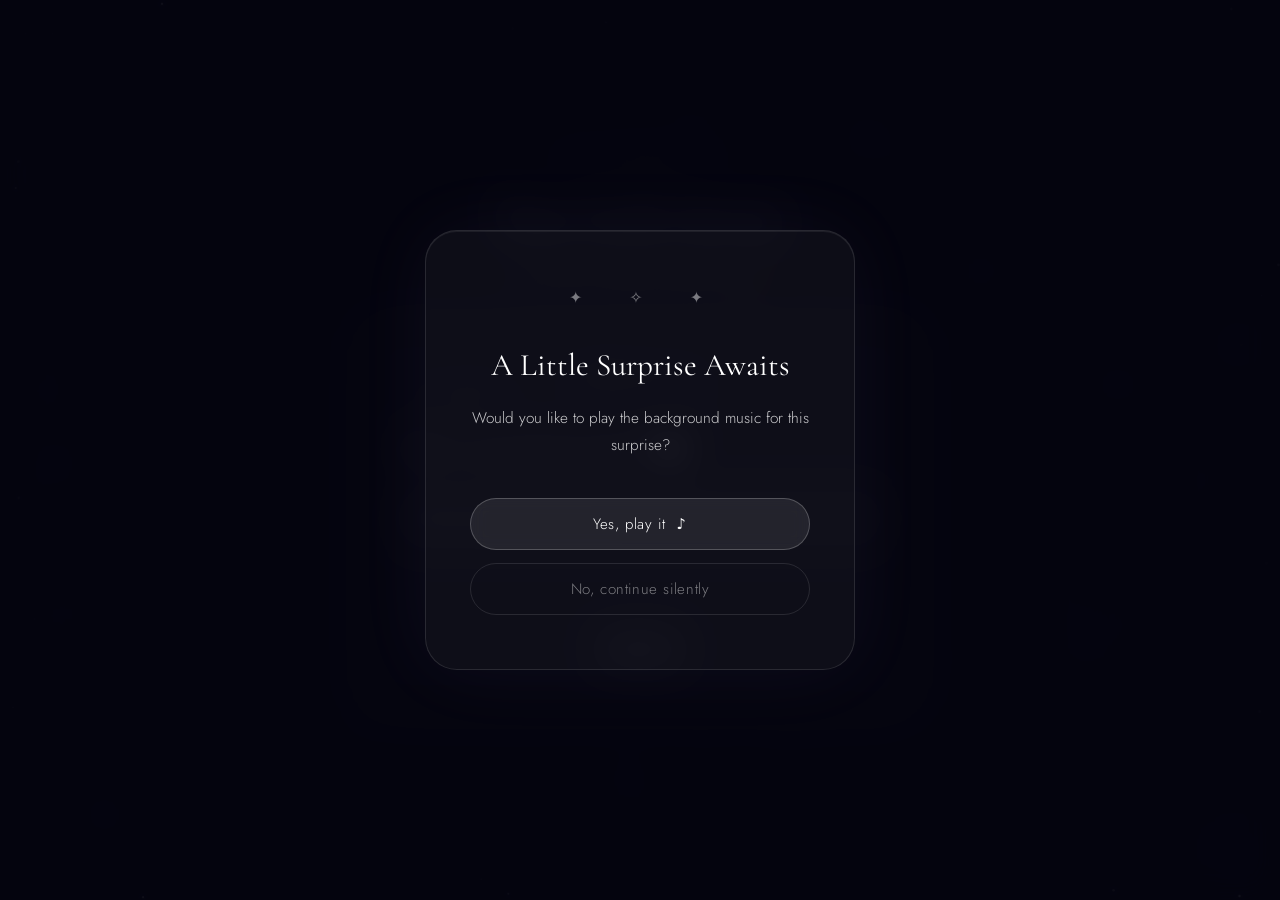
==== page2-survey.html @ 8fff5134 "Initial upload" ====
<!DOCTYPE html>
<html lang="en">
<head>
  <meta charset="UTF-8" />
  <meta name="viewport" content="width=device-width, initial-scale=1.0" />
  <title>Your Survey — Dayana ✨</title>
  <link rel="stylesheet" href="css/global.css" />
  <link rel="stylesheet" href="css/page2-survey.css" />
</head>
<body>

  <!-- Background layers -->
  <canvas id="starCanvas"></canvas>
  <div id="dovesLayer"></div>
  <div id="heartsLayer" class="hearts-layer"></div>

  <!-- Page transition overlay -->
  <div id="pageTransition"></div>

  <!-- Music modal -->
  <div id="musicModal">
    <div class="modal-box">
      <p class="modal-stars-row">✦ &nbsp; ✧ &nbsp; ✦</p>
      <h2 class="modal-title">A Little Surprise Awaits</h2>
      <p class="modal-body">Would you like to play the background music for this surprise?</p>
      <div class="modal-btns">
        <button id="btnPlayMusic" class="btn btn-solid">Yes, play it &nbsp;♪</button>
        <button id="btnSkipMusic" class="btn btn-ghost">No, continue silently</button>
      </div>
    </div>
  </div>

  <audio id="bgMusic" preload="auto"></audio>

  <button id="musicToggle" aria-label="Toggle music">♪</button>

  <!-- ══════════════════════════════════════════
       PAGE 2 — SURVEY CONTENT
       ══════════════════════════════════════════ -->
  <main class="survey-wrapper">

    <header class="survey-header">
      <span class="badge">✦ &nbsp; just for you &nbsp; ✦</span>
      <h1 class="survey-title">Your Little Survey</h1>
      <p class="survey-subtitle">Let me know a little more about you 💫</p>
    </header>

    <!-- CARD (question UI) -->
    <div class="survey-card" id="surveyCard">

      <!-- Progress -->
      <div class="progress-area">
        <span class="progress-label" id="progressLabel">Question 1 of 5</span>
        <div class="progress-track">
          <div class="progress-fill" id="progressFill"></div>
        </div>
      </div>

      <!-- Question + Input -->
      <div class="question-area" id="questionArea">
        <p class="question-text" id="questionText"></p>
        <div class="input-area"  id="inputArea"></div>
      </div>

      <!-- Navigation -->
      <div class="survey-nav">
        <button class="btn btn-ghost btn-sm hidden" id="btnPrev" onclick="Survey.prev()">← Prev</button>
        <button class="btn btn-solid btn-sm"         id="btnNext" onclick="Survey.next()">Next →</button>
        <button class="btn btn-glow  btn-sm hidden"  id="btnSubmit" onclick="Survey.submit()">Send it ✦</button>
      </div>
    </div>

    <!-- Success (shown after submit) -->
    <div class="survey-success hidden" id="surveySuccess">
      <div class="success-star">✦</div>
      <h2 class="success-title">Beautiful! 💖</h2>
      <p class="success-msg">Your answers have been received…</p>
      <p class="success-sub">Taking you to the next surprise in a moment…</p>
    </div>

  </main>

  <script src="js/shared.js"></script>
  <script src="js/survey.js"></script>
  <script>
    bootShared({ hearts: true, heartCount: 4 });
    Survey.init();
  </script>
</body>
</html>
---- css/global.css ----
/* ============================================================
   global.css — Shared styles for ALL pages
   Birthday Surprise · Monic Dayana
   ============================================================ */

@import url('https://fonts.googleapis.com/css2?family=Cormorant+Garamond:ital,wght@0,300;0,400;0,600;1,300;1,400&family=Jost:wght@200;300;400;500&display=swap');

/* ─── DESIGN TOKENS ─────────────────────────────────────── */
:root {
  --bg:             #05050f;
  --bg-card:        rgba(255, 255, 255, 0.04);
  --white:          #ffffff;
  --soft:           rgba(255, 255, 255, 0.78);
  --softer:         rgba(255, 255, 255, 0.45);
  --softest:        rgba(255, 255, 255, 0.12);
  --glass-border:   rgba(255, 255, 255, 0.10);
  --glow-sm:        0 0 20px rgba(255, 255, 255, 0.06);
  --glow-md:        0 0 48px rgba(255, 255, 255, 0.08);
  --glow-lg:        0 0 80px rgba(255, 255, 255, 0.04);
  --radius:         20px;
  --radius-lg:      32px;
  --radius-pill:    100px;
  --font-display:   'Cormorant Garamond', Georgia, serif;
  --font-body:      'Jost', system-ui, sans-serif;
  --ease-smooth:    cubic-bezier(0.4, 0, 0.2, 1);
  --ease-bounce:    cubic-bezier(0.16, 1, 0.3, 1);
}

/* ─── RESET ─────────────────────────────────────────────── */
*, *::before, *::after {
  box-sizing: border-box;
  margin: 0;
  padding: 0;
}

html {
  -webkit-text-size-adjust: 100%;
  scroll-behavior: smooth;
}

body {
  background: var(--bg);
  color: var(--white);
  font-family: var(--font-body);
  font-weight: 300;
  min-height: 100dvh;
  overflow-x: hidden;
  line-height: 1.6;
  position: relative;
}

img, video { max-width: 100%; display: block; }
button { cursor: pointer; font-family: inherit; }
a { color: inherit; text-decoration: none; }

/* ─── STAR CANVAS (fixed background) ────────────────────── */
#starCanvas {
  position: fixed;
  inset: 0;
  width: 100%;
  height: 100%;
  pointer-events: none;
  z-index: 0;
}

/* ─── DOVES LAYER ────────────────────────────────────────── */
#dovesLayer {
  position: fixed;
  inset: 0;
  pointer-events: none;
  z-index: 1;
  overflow: hidden;
}

.dove {
  position: absolute;
  pointer-events: none;
  animation: doveGlide linear infinite;
  opacity: 0;
}

.dove svg { fill: white; }

@keyframes doveGlide {
  0%   { transform: translateX(-120px) translateY(0px);   opacity: 0;    }
  6%   { opacity: 0.16; }
  48%  { transform: translateX(48vw)   translateY(-28px); }
  94%  { opacity: 0.14; }
  100% { transform: translateX(112vw)  translateY(8px);   opacity: 0;    }
}

/* ─── FLOATING HEARTS ────────────────────────────────────── */
.hearts-layer {
  position: fixed;
  inset: 0;
  pointer-events: none;
  z-index: 2;
  overflow: hidden;
}

.fheart {
  position: absolute;
  bottom: -40px;
  color: rgba(255, 255, 255, 0.10);
  font-style: normal;
  user-select: none;
  animation: heartRise linear infinite;
}

@keyframes heartRise {
  0%   { bottom: -40px; opacity: 0;    transform: translateX(0)    rotate(-8deg);  }
  8%   { opacity: 1; }
  88%  { opacity: 0.4; }
  100% { bottom: 108vh;  opacity: 0;    transform: translateX(18px) rotate(8deg);   }
}

/* ─── MUSIC TOGGLE ───────────────────────────────────────── */
#musicToggle {
  position: fixed;
  bottom: 26px;
  right: 22px;
  z-index: 900;
  width: 46px;
  height: 46px;
  border-radius: 50%;
  border: 1px solid var(--glass-border);
  background: rgba(255, 255, 255, 0.05);
  backdrop-filter: blur(14px);
  -webkit-backdrop-filter: blur(14px);
  color: var(--softer);
  font-size: 1.15rem;
  display: flex;
  align-items: center;
  justify-content: center;
  transition: all 0.3s ease;
  box-shadow: var(--glow-sm);
}

#musicToggle:hover {
  background: rgba(255, 255, 255, 0.10);
  color: var(--white);
  box-shadow: var(--glow-md);
  transform: scale(1.07);
}

#musicToggle.muted { opacity: 0.38; }

/* ─── PAGE TRANSITION OVERLAY ────────────────────────────── */
#pageTransition {
  position: fixed;
  inset: 0;
  z-index: 800;
  background: var(--bg);
  opacity: 0;
  pointer-events: none;
  transition: opacity 0.42s ease;
}

#pageTransition.active {
  opacity: 1;
  pointer-events: all;
}

/* ─── MUSIC MODAL ────────────────────────────────────────── */
#musicModal {
  position: fixed;
  inset: 0;
  z-index: 950;
  background: rgba(5, 5, 15, 0.88);
  backdrop-filter: blur(18px);
  -webkit-backdrop-filter: blur(18px);
  display: flex;
  align-items: center;
  justify-content: center;
  padding: 24px;
  animation: fadeIn 0.55s ease both;
}

#musicModal.gone { display: none; }

.modal-box {
  background: var(--bg-card);
  border: 1px solid rgba(255, 255, 255, 0.11);
  border-radius: var(--radius-lg);
  padding: 54px 44px;
  max-width: 430px;
  width: 100%;
  text-align: center;
  box-shadow:
    0 0 80px rgba(200, 180, 255, 0.05),
    inset 0 1px 0 rgba(255, 255, 255, 0.07);
  animation: slideUp 0.7s var(--ease-bounce) both;
}

.modal-stars-row {
  letter-spacing: 8px;
  color: var(--softer);
  font-size: 1rem;
  margin-bottom: 30px;
}

.modal-title {
  font-family: var(--font-display);
  font-size: clamp(1.55rem, 5vw, 1.95rem);
  font-weight: 400;
  margin-bottom: 14px;
}

.modal-body {
  color: var(--soft);
  font-size: 0.96rem;
  line-height: 1.8;
  margin-bottom: 38px;
}

.modal-btns {
  display: flex;
  flex-direction: column;
  gap: 13px;
}

/* ─── BUTTONS ────────────────────────────────────────────── */
.btn {
  display: inline-flex;
  align-items: center;
  justify-content: center;
  gap: 8px;
  border: none;
  border-radius: var(--radius-pill);
  font-family: var(--font-body);
  font-weight: 300;
  font-size: 0.94rem;
  letter-spacing: 0.04em;
  padding: 14px 38px;
  transition: all 0.32s ease;
  position: relative;
  overflow: hidden;
  white-space: nowrap;
}

.btn-solid {
  background: rgba(255, 255, 255, 0.09);
  border: 1px solid rgba(255, 255, 255, 0.22);
  color: var(--white);
  backdrop-filter: blur(8px);
}

.btn-solid:hover {
  background: rgba(255, 255, 255, 0.17);
  border-color: rgba(255, 255, 255, 0.42);
  transform: translateY(-2px);
  box-shadow: 0 8px 28px rgba(255, 255, 255, 0.07);
}

.btn-ghost {
  background: transparent;
  border: 1px solid rgba(255, 255, 255, 0.11);
  color: var(--softer);
}

.btn-ghost:hover {
  border-color: rgba(255, 255, 255, 0.28);
  color: var(--soft);
  transform: translateY(-1px);
}

.btn-glow {
  background: rgba(255, 255, 255, 0.07);
  border: 1px solid rgba(255, 255, 255, 0.20);
  color: var(--white);
  letter-spacing: 0.09em;
  font-size: 0.88rem;
  text-transform: uppercase;
  padding: 15px 46px;
  box-shadow:
    0 0 22px rgba(255, 255, 255, 0.04),
    inset 0 1px 0 rgba(255, 255, 255, 0.09);
}

.btn-glow:hover {
  background: rgba(255, 255, 255, 0.13);
  border-color: rgba(255, 255, 255, 0.42);
  box-shadow:
    0 0 44px rgba(255, 255, 255, 0.10),
    0 4px 22px rgba(255, 255, 255, 0.06),
    inset 0 1px 0 rgba(255, 255, 255, 0.16);
  transform: translateY(-3px);
}

.btn-sm { padding: 10px 22px; font-size: 0.86rem; }

/* ─── UTILITY ────────────────────────────────────────────── */
.hidden { display: none !important; }

.badge {
  font-size: 0.70rem;
  letter-spacing: 0.22em;
  color: var(--softer);
  text-transform: uppercase;
  display: block;
}

.divider-line {
  width: 56px;
  height: 1px;
  background: linear-gradient(90deg, transparent, rgba(255,255,255,0.28), transparent);
  margin: 0 auto;
}

/* ─── KEYFRAMES ──────────────────────────────────────────── */
@keyframes fadeIn {
  from { opacity: 0; }
  to   { opacity: 1; }
}

@keyframes fadeInUp {
  from { opacity: 0; transform: translateY(22px); }
  to   { opacity: 1; transform: translateY(0); }
}

@keyframes slideUp {
  from { opacity: 0; transform: translateY(38px) scale(0.97); }
  to   { opacity: 1; transform: translateY(0)    scale(1);    }
}

@keyframes pulse {
  0%, 100% { opacity: 1; transform: scale(1);    }
  50%       { opacity: 0.7; transform: scale(1.05); }
}

@keyframes glowPulse {
  0%, 100% { box-shadow: 0 0 24px rgba(255,255,255,0.06); }
  50%       { box-shadow: 0 0 48px rgba(255,255,255,0.14); }
}

/* ─── SCROLLBAR ──────────────────────────────────────────── */
::-webkit-scrollbar { width: 4px; }
::-webkit-scrollbar-track { background: transparent; }
::-webkit-scrollbar-thumb { background: rgba(255,255,255,0.10); border-radius: 100px; }

::selection { background: rgba(255,255,255,0.14); color: var(--white); }

/* ─── RESPONSIVE ─────────────────────────────────────────── */
@media (max-width: 600px) {
  .modal-box { padding: 38px 22px; }
  .btn-glow  { padding: 13px 32px; }
}
---- css/page2-survey.css ----
/* ============================================================
   page2-survey.css — Styles specific to the Survey page
   Birthday Surprise · Monic Dayana
   ============================================================ */

/* ─── LAYOUT ─────────────────────────────────────────────── */
.survey-wrapper {
  position: relative;
  z-index: 10;
  min-height: 100dvh;
  display: flex;
  flex-direction: column;
  align-items: center;
  justify-content: center;
  padding: 48px 20px 80px;
  gap: 0;
}

/* ─── HEADER ─────────────────────────────────────────────── */
.survey-header {
  text-align: center;
  margin-bottom: 36px;
  animation: fadeInUp 0.7s 0.1s ease both;
}

.survey-header .badge { margin-bottom: 14px; }

.survey-title {
  font-family: var(--font-display);
  font-size: clamp(1.75rem, 6vw, 2.5rem);
  font-weight: 400;
  margin-bottom: 10px;
  color: var(--white);
}

.survey-subtitle {
  color: var(--softer);
  font-size: 0.94rem;
}

/* ─── CARD ───────────────────────────────────────────────── */
.survey-card {
  width: 100%;
  max-width: 560px;
  background: var(--bg-card);
  border: 1px solid var(--glass-border);
  border-radius: var(--radius-lg);
  padding: 44px 38px;
  backdrop-filter: blur(22px);
  -webkit-backdrop-filter: blur(22px);
  box-shadow:
    0 0 80px rgba(255,255,255,0.02),
    inset 0 1px 0 rgba(255,255,255,0.06);
  animation: fadeInUp 0.7s 0.25s ease both;
}

/* ─── PROGRESS ───────────────────────────────────────────── */
.progress-area {
  margin-bottom: 34px;
  text-align: center;
}

.progress-label {
  display: block;
  font-size: 0.74rem;
  letter-spacing: 0.14em;
  color: var(--softer);
  text-transform: uppercase;
  margin-bottom: 12px;
}

.progress-track {
  width: 100%;
  height: 1.5px;
  background: rgba(255,255,255,0.07);
  border-radius: 100px;
  overflow: hidden;
}

.progress-fill {
  height: 100%;
  background: linear-gradient(90deg, rgba(255,255,255,0.18), rgba(255,255,255,0.65));
  border-radius: 100px;
  transition: width 0.5s var(--ease-smooth);
  width: 0%;
}

/* ─── QUESTION ───────────────────────────────────────────── */
.question-area {
  min-height: 160px;
  display: flex;
  flex-direction: column;
  gap: 22px;
}

.question-text {
  font-family: var(--font-display);
  font-size: clamp(1.15rem, 3.8vw, 1.6rem);
  font-weight: 400;
  font-style: italic;
  color: var(--white);
  line-height: 1.5;
}

/* Animation class toggled by JS */
.q-enter {
  animation: fadeInUp 0.38s ease both;
}

/* Text input */
.survey-input {
  width: 100%;
  background: rgba(255,255,255,0.04);
  border: 1px solid rgba(255,255,255,0.11);
  border-radius: 14px;
  padding: 15px 20px;
  color: var(--white);
  font-family: var(--font-body);
  font-weight: 300;
  font-size: 1rem;
  outline: none;
  transition: all 0.28s ease;
  caret-color: rgba(255,255,255,0.55);
}

.survey-input::placeholder { color: var(--softer); }

.survey-input:focus {
  border-color: rgba(255,255,255,0.28);
  background: rgba(255,255,255,0.07);
  box-shadow: 0 0 22px rgba(255,255,255,0.04);
}

/* Pill buttons */
.pill-group {
  display: flex;
  flex-wrap: wrap;
  gap: 10px;
  justify-content: center;
}

.pill-btn {
  padding: 10px 22px;
  border-radius: var(--radius-pill);
  border: 1px solid rgba(255,255,255,0.13);
  background: rgba(255,255,255,0.04);
  color: var(--soft);
  font-family: var(--font-body);
  font-weight: 300;
  font-size: 0.88rem;
  letter-spacing: 0.04em;
  cursor: pointer;
  transition: all 0.26s ease;
}

.pill-btn:hover {
  border-color: rgba(255,255,255,0.32);
  background: rgba(255,255,255,0.09);
  color: var(--white);
}

.pill-btn.selected {
  border-color: rgba(255,255,255,0.52);
  background: rgba(255,255,255,0.13);
  color: var(--white);
  box-shadow: 0 0 14px rgba(255,255,255,0.07);
}

/* ─── NAVIGATION ─────────────────────────────────────────── */
.survey-nav {
  display: flex;
  align-items: center;
  justify-content: center;
  gap: 14px;
  margin-top: 38px;
  flex-wrap: wrap;
}

/* ─── SUCCESS STATE ──────────────────────────────────────── */
.survey-success {
  text-align: center;
  padding: 64px 20px;
  animation: fadeInUp 0.6s ease both;
  max-width: 400px;
}

.success-star {
  font-size: 2.8rem;
  color: var(--soft);
  margin-bottom: 22px;
  display: block;
  animation: pulse 2.2s ease-in-out infinite;
}

.success-title {
  font-family: var(--font-display);
  font-size: 2rem;
  font-weight: 400;
  margin-bottom: 14px;
  color: var(--white);
}

.success-msg { color: var(--soft); margin-bottom: 8px; }
.success-sub { color: var(--softer); font-size: 0.88rem; }

/* ─── RESPONSIVE ─────────────────────────────────────────── */
@media (max-width: 560px) {
  .survey-card { padding: 32px 20px; }
  .survey-nav  { gap: 10px; }
}
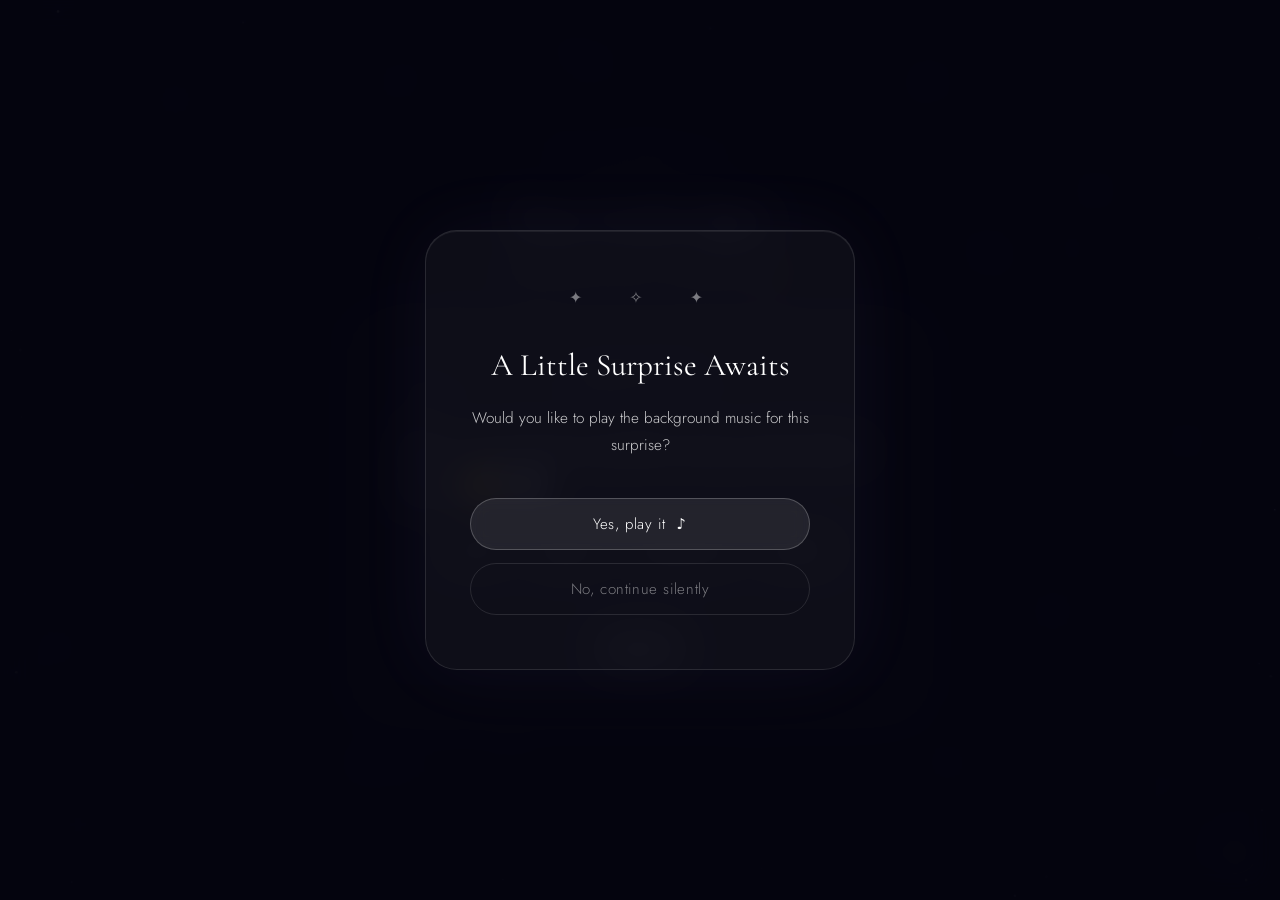
==== commit 36a75181: "vedio udpated" ====
--- a/page2-survey.html
+++ b/page2-survey.html
@@ -41,8 +41,8 @@
 
     <header class="survey-header">
       <span class="badge">✦ &nbsp; just for you &nbsp; ✦</span>
-      <h1 class="survey-title">Your Little Survey</h1>
-      <p class="survey-subtitle">Let me know a little more about you 💫</p>
+      <h1 class="survey-title">Your Little Quiz</h1>
+      <p class="survey-subtitle">Let me check how much i know about you 💫</p>
     </header>
 
     <!-- CARD (question UI) -->
@@ -66,7 +66,7 @@
       <div class="survey-nav">
         <button class="btn btn-ghost btn-sm hidden" id="btnPrev" onclick="Survey.prev()">← Prev</button>
         <button class="btn btn-solid btn-sm"         id="btnNext" onclick="Survey.next()">Next →</button>
-        <button class="btn btn-glow  btn-sm hidden"  id="btnSubmit" onclick="Survey.submit()">Send it ✦</button>
+        <button class="btn btn-glow  btn-sm hidden"  id="btnSubmit" onclick="Survey.submit()">Finish ✦</button>
       </div>
     </div>
 
@@ -74,8 +74,8 @@
     <div class="survey-success hidden" id="surveySuccess">
       <div class="success-star">✦</div>
       <h2 class="success-title">Beautiful! 💖</h2>
-      <p class="success-msg">Your answers have been received…</p>
-      <p class="success-sub">Taking you to the next surprise in a moment…</p>
+     
+      <p class="success-sub">Survey says that you and kishore chose the 98% identical answers…</p>
     </div>
 
   </main>
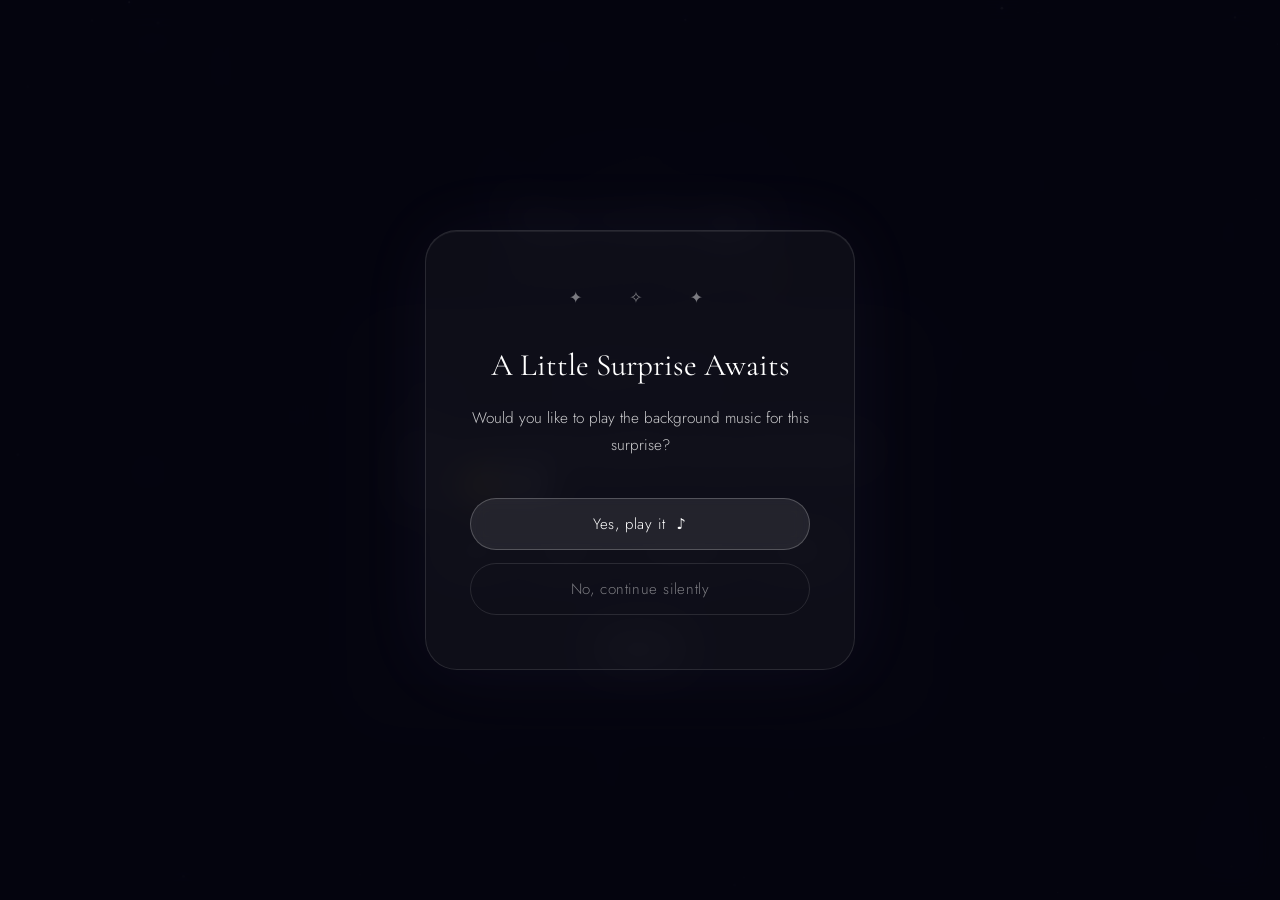
==== commit 59507b8b: "percentage removed" ====
--- a/page2-survey.html
+++ b/page2-survey.html
@@ -75,7 +75,7 @@
       <div class="success-star">✦</div>
       <h2 class="success-title">Beautiful! 💖</h2>
      
-      <p class="success-sub">Survey says that you and kishore chose the 98% identical answers…</p>
+      
     </div>
 
   </main>
